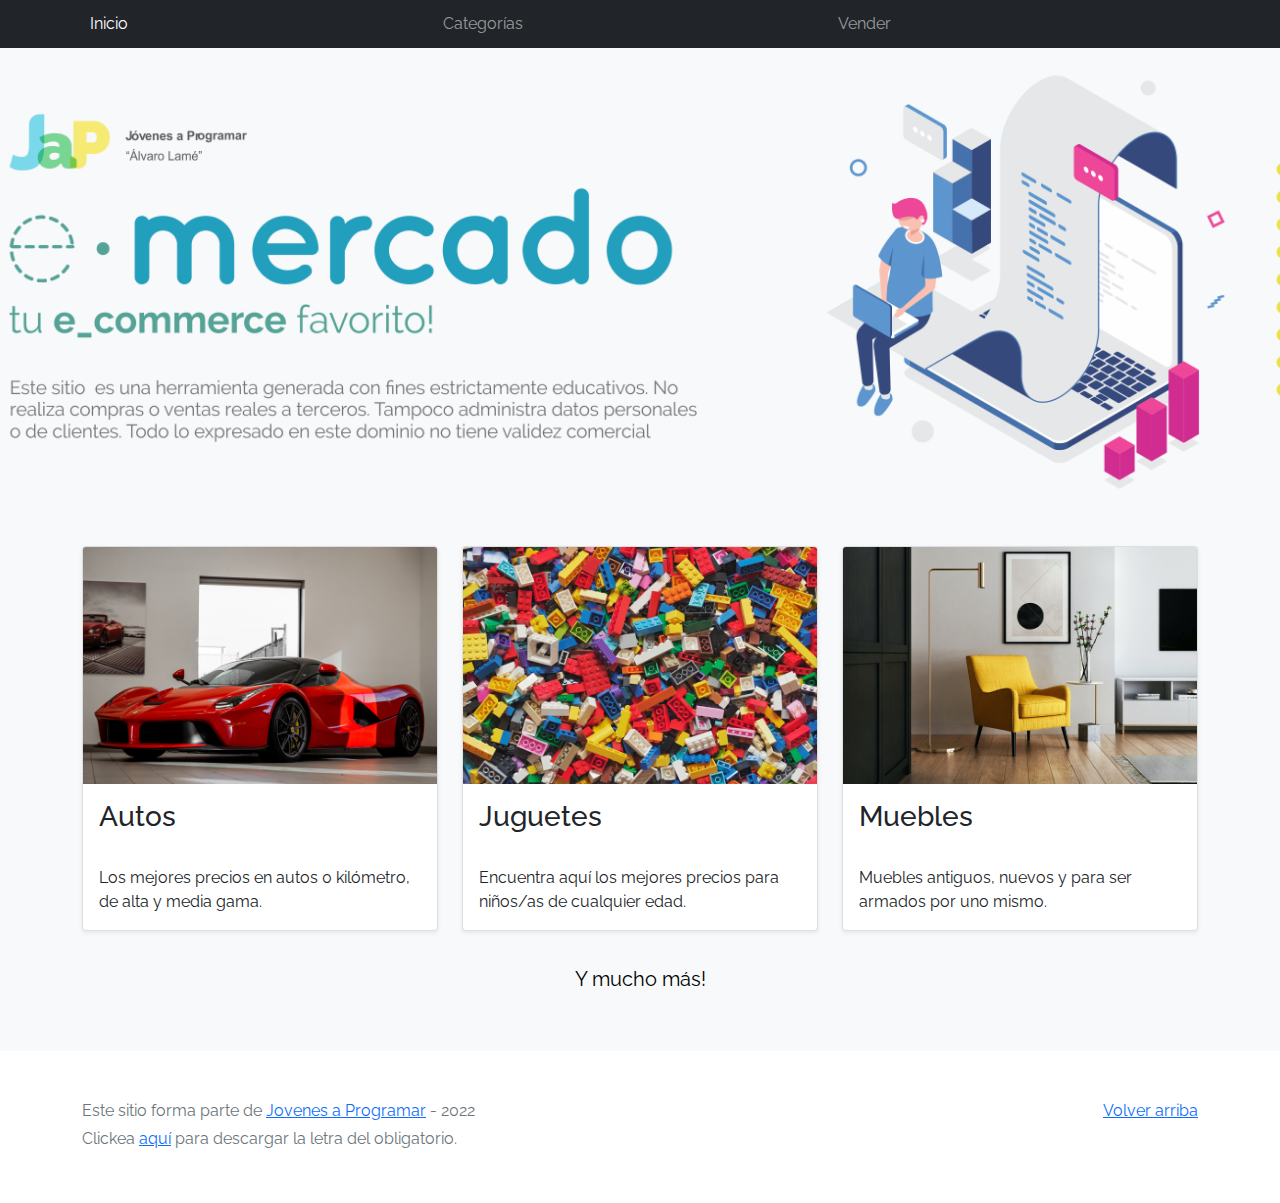
==== index.html @ c93f17b0 "Workspace" ====
<!DOCTYPE html>
<html lang="es">

<head>
  <meta http-equiv="Content-Type" content="text/html; charset=UTF-8">
  <meta name="viewport" content="width=device-width, initial-scale=1, shrink-to-fit=no">
  <title>eMercado - Todo lo que busques está aquí</title>

  <link href="https://fonts.googleapis.com/css?family=Raleway:300,300i,400,400i,700,700i,900,900i" rel="stylesheet">
  <link href="css/bootstrap.min.css" rel="stylesheet">
  <link href="css/styles.css" rel="stylesheet">
</head>

<body>
  <nav class="navbar navbar-expand-lg navbar-dark bg-dark p-1">
    <div class="container">
      <button class="navbar-toggler" type="button" data-bs-toggle="collapse" data-bs-target="#navbarNav"
        aria-controls="navbarNav" aria-expanded="false" aria-label="Toggle navigation">
        <span class="navbar-toggler-icon"></span>
      </button>
      <div class="collapse navbar-collapse" id="navbarNav">
        <ul class="navbar-nav w-100 justify-content-between">
          <li class="nav-item">
            <a class="nav-link active" href="index.html">Inicio</a>
          </li>
          <li class="nav-item">
            <a class="nav-link" href="categories.html">Categorías</a>
          </li>
          <li class="nav-item">
            <a class="nav-link" href="sell.html">Vender</a>
          </li>
          <li class="nav-item">
          </li>
        </ul>
      </div>
    </div>
  </nav>
  <main>
    <div class="jumbotron text-center"></div>
    <div class="album py-5 bg-light">
      <div class="container">
        <div class="row">
          <div class="col-md-4">
            <div class="card mb-4 shadow-sm custom-card cursor-active" id="autos">
              <img class="bd-placeholder-img card-img-top" src="img/cars_index.jpg"
                alt="Imgagen representativa de la categoría 'Autos'">
              <h3 class="m-3">Autos</h3>
              <div class="card-body">
                <p class="card-text">Los mejores precios en autos 0 kilómetro, de alta y media gama.</p>
              </div>
            </div>
          </div>
          <div class="col-md-4">
            <div class="card mb-4 shadow-sm custom-card cursor-active" id="juguetes">
              <img class="bd-placeholder-img card-img-top" src="img/toys_index.jpg"
                alt="Imgagen representativa de la categoría 'Juguetes'">
              <h3 class="m-3">Juguetes</h3>
              <div class="card-body">
                <p class="card-text">Encuentra aquí los mejores precios para niños/as de cualquier edad.</p>
              </div>
            </div>
          </div>
          <div class="col-md-4">
            <div class="card mb-4 shadow-sm custom-card cursor-active" id="muebles">
              <img class="bd-placeholder-img card-img-top" src="img/furniture_index.jpg"
                alt="Imgagen representativa de la categoría 'Muebles'">
              <h3 class="m-3">Muebles</h3>
              <div class="card-body">
                <p class="card-text">Muebles antiguos, nuevos y para ser armados por uno mismo.</p>
              </div>
            </div>
          </div>
        </div>
        <div class="row">
          <a class="btn btn-light btn-lg btn-block" href="categories.html">Y mucho más!</a>
        </div>
      </div>
    </div>
  </main>
  <footer class="text-muted">
    <div class="container">
      <p class="float-end">
        <a href="#">Volver arriba</a>
      </p>
      <p>Este sitio forma parte de <a href="https://jovenesaprogramar.edu.uy/" target="_blank">Jovenes a Programar</a> -
        2022</p>
      <p>Clickea <a target="_blank" href="Letra.pdf">aquí</a> para descargar la letra del obligatorio.</p>
    </div>
  </footer>
  <script src="js/bootstrap.bundle.min.js"></script>
  <script src="js/index.js"></script>
  <script src="js/init.js"></script>
</body>

</html>
---- css/styles.css ----
.jumbotron,
.card-body,
.container,
.site-header {
  font-family: 'Raleway', serif !important;
}

.jumbotron .display-4 {
  font-weight: bold;
}

nav a {
  text-decoration: none;
}

.bd-placeholder-img {
  font-size: 1.125rem;
  text-anchor: middle;
  -webkit-user-select: none;
  -moz-user-select: none;
  -ms-user-select: none;
  user-select: none;
}

@media (min-width: 768px) {
  .bd-placeholder-img-lg {
    font-size: 3.5rem;
  }
}

.jumbotron {
  height: 50vh;
  padding: 5em inherit;
  margin-bottom: 0;
  background-color: #53C0FB;
  background: url('../img/cover_back.png');
  background-size: cover;
  background-position: center;
  background-repeat: no-repeat;
  color: black;
  font-weight: bold;
}

@media (min-width: 768px) {
  .jumbotron {
    padding-top: 6rem;
    padding-bottom: 6rem;
  }
}

.jumbotron p:last-child {
  margin-bottom: 0;
}

.jumbotron-heading {
  font-weight: 300;
}

.jumbotron .container {
  max-width: 40rem;
  background-color: rgba(255, 255, 255, 0.5);
  border-radius: 10px;
  text-shadow: 1px 1px 2px grey;
}

.jumbotron .lead {
  font-size: 38px;
}

footer {
  padding-top: 3rem;
  padding-bottom: 3rem;
}

footer p {
  margin-bottom: .25rem;
}

.site-header a {
  color: white;
  transition: ease-in-out color .15s;
}

.site-header .dropdown-menu a {
  color: black;
}

.dropzone {
  border: 2px dashed #0087F7;
  border-radius: 5px;
  background: white;
}

.img-fit {
  max-height: 100%;
}

.alert {
  position: fixed;
  top: 80px;
  width: 50%;
  left: 50%;
  transform: translate(-50%, 0);
}

.lds-ring {
  display: inline-block;
  position: relative;
  width: 64px;
  height: 64px;
  top: 50%;
  left: 50%;
}

.cursor-active {
  cursor: pointer;
}

.left {
  float: left;
  padding: 4px;
  background-color: rgba(255, 255, 255, 0.5);
}

.lds-ring div {
  box-sizing: border-box;
  display: block;
  position: absolute;
  width: 51px;
  height: 51px;
  margin: 6px;
  border: 6px solid #fff;
  border-radius: 50%;
  animation: lds-ring 1.2s cubic-bezier(0.5, 0, 0.5, 1) infinite;
  border-color: #fff transparent transparent transparent;
}

.lds-ring div:nth-child(1) {
  animation-delay: -0.45s;
}

.lds-ring div:nth-child(2) {
  animation-delay: -0.3s;
}

.lds-ring div:nth-child(3) {
  animation-delay: -0.15s;
}

@keyframes lds-ring {
  0% {
    transform: rotate(0deg);
  }

  100% {
    transform: rotate(360deg);
  }
}

.signin {
  width: 100%;
  max-width: 330px;
  padding: 15px;
  margin: auto;
}

#spinner-wrapper {
  position: fixed;
  background-color: rgba(0, 0, 0, 0.5);
  width: 100%;
  height: 100%;
  top: 0;
  left: 0;
  z-index: 1021;
  display: none;
}

main {
  min-height: calc(100vh - 210px);
}

a.custom-card,
a.custom-card:hover {
  color: inherit;
  text-decoration: inherit;
}

.checked {
  color: orange;
}
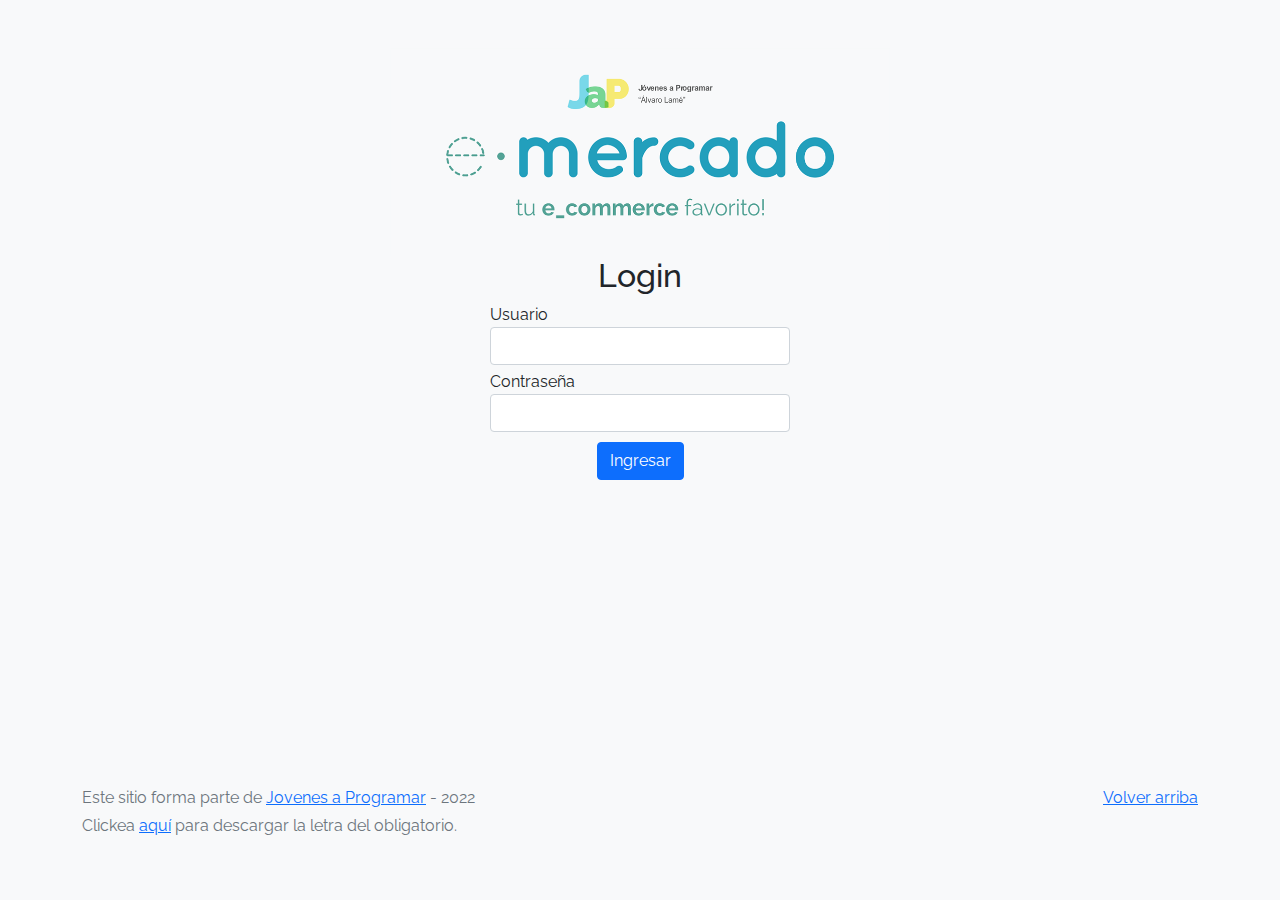
==== commit 373e9bbe: "Todo lo de la Entrega 1" ====
--- a/index.html
+++ b/index.html
@@ -5,75 +5,49 @@
   <meta http-equiv="Content-Type" content="text/html; charset=UTF-8">
   <meta name="viewport" content="width=device-width, initial-scale=1, shrink-to-fit=no">
   <title>eMercado - Todo lo que busques está aquí</title>
-
+  
   <link href="https://fonts.googleapis.com/css?family=Raleway:300,300i,400,400i,700,700i,900,900i" rel="stylesheet">
   <link href="css/bootstrap.min.css" rel="stylesheet">
   <link href="css/styles.css" rel="stylesheet">
+  <style>
+    body {
+      background-color: rgb(248, 249, 250);
+    }
+
+    .logo{
+      max-width: min(500px,70vw);
+    }
+
+    #login input{
+      margin: auto;
+      margin-bottom: 5px;
+      max-width: min(300px,70vw);
+    }
+    
+    #login label{
+      margin: auto;
+      text-align: left;
+      display: block;
+      max-width: min(300px,70vw);
+    }
+
+    #login button {
+      margin: 5px;
+    }
+  </style>
 </head>
 
 <body>
-  <nav class="navbar navbar-expand-lg navbar-dark bg-dark p-1">
-    <div class="container">
-      <button class="navbar-toggler" type="button" data-bs-toggle="collapse" data-bs-target="#navbarNav"
-        aria-controls="navbarNav" aria-expanded="false" aria-label="Toggle navigation">
-        <span class="navbar-toggler-icon"></span>
-      </button>
-      <div class="collapse navbar-collapse" id="navbarNav">
-        <ul class="navbar-nav w-100 justify-content-between">
-          <li class="nav-item">
-            <a class="nav-link active" href="index.html">Inicio</a>
-          </li>
-          <li class="nav-item">
-            <a class="nav-link" href="categories.html">Categorías</a>
-          </li>
-          <li class="nav-item">
-            <a class="nav-link" href="sell.html">Vender</a>
-          </li>
-          <li class="nav-item">
-          </li>
-        </ul>
-      </div>
-    </div>
-  </nav>
-  <main>
-    <div class="jumbotron text-center"></div>
-    <div class="album py-5 bg-light">
-      <div class="container">
-        <div class="row">
-          <div class="col-md-4">
-            <div class="card mb-4 shadow-sm custom-card cursor-active" id="autos">
-              <img class="bd-placeholder-img card-img-top" src="img/cars_index.jpg"
-                alt="Imgagen representativa de la categoría 'Autos'">
-              <h3 class="m-3">Autos</h3>
-              <div class="card-body">
-                <p class="card-text">Los mejores precios en autos 0 kilómetro, de alta y media gama.</p>
-              </div>
-            </div>
-          </div>
-          <div class="col-md-4">
-            <div class="card mb-4 shadow-sm custom-card cursor-active" id="juguetes">
-              <img class="bd-placeholder-img card-img-top" src="img/toys_index.jpg"
-                alt="Imgagen representativa de la categoría 'Juguetes'">
-              <h3 class="m-3">Juguetes</h3>
-              <div class="card-body">
-                <p class="card-text">Encuentra aquí los mejores precios para niños/as de cualquier edad.</p>
-              </div>
-            </div>
-          </div>
-          <div class="col-md-4">
-            <div class="card mb-4 shadow-sm custom-card cursor-active" id="muebles">
-              <img class="bd-placeholder-img card-img-top" src="img/furniture_index.jpg"
-                alt="Imgagen representativa de la categoría 'Muebles'">
-              <h3 class="m-3">Muebles</h3>
-              <div class="card-body">
-                <p class="card-text">Muebles antiguos, nuevos y para ser armados por uno mismo.</p>
-              </div>
-            </div>
-          </div>
-        </div>
-        <div class="row">
-          <a class="btn btn-light btn-lg btn-block" href="categories.html">Y mucho más!</a>
-        </div>
+  <main class="mt-5">
+    <div class="container text-center">
+      <img class="logo" src="./img/login.png">
+      <div class="flex-column" id="login">
+        <h2>Login</h2>
+        <label for="user">Usuario</label>
+        <input id="user" type="text" class="form-control">
+        <label for="pass">Contraseña</label>
+        <input id="pass" type="password" class="form-control">
+        <button class="btn btn-primary" onclick="submit()">Ingresar</button>
       </div>
     </div>
   </main>
@@ -87,9 +61,7 @@
       <p>Clickea <a target="_blank" href="Letra.pdf">aquí</a> para descargar la letra del obligatorio.</p>
     </div>
   </footer>
-  <script src="js/bootstrap.bundle.min.js"></script>
-  <script src="js/index.js"></script>
-  <script src="js/init.js"></script>
+  <script src="js/login.js"></script>
 </body>
 
 </html>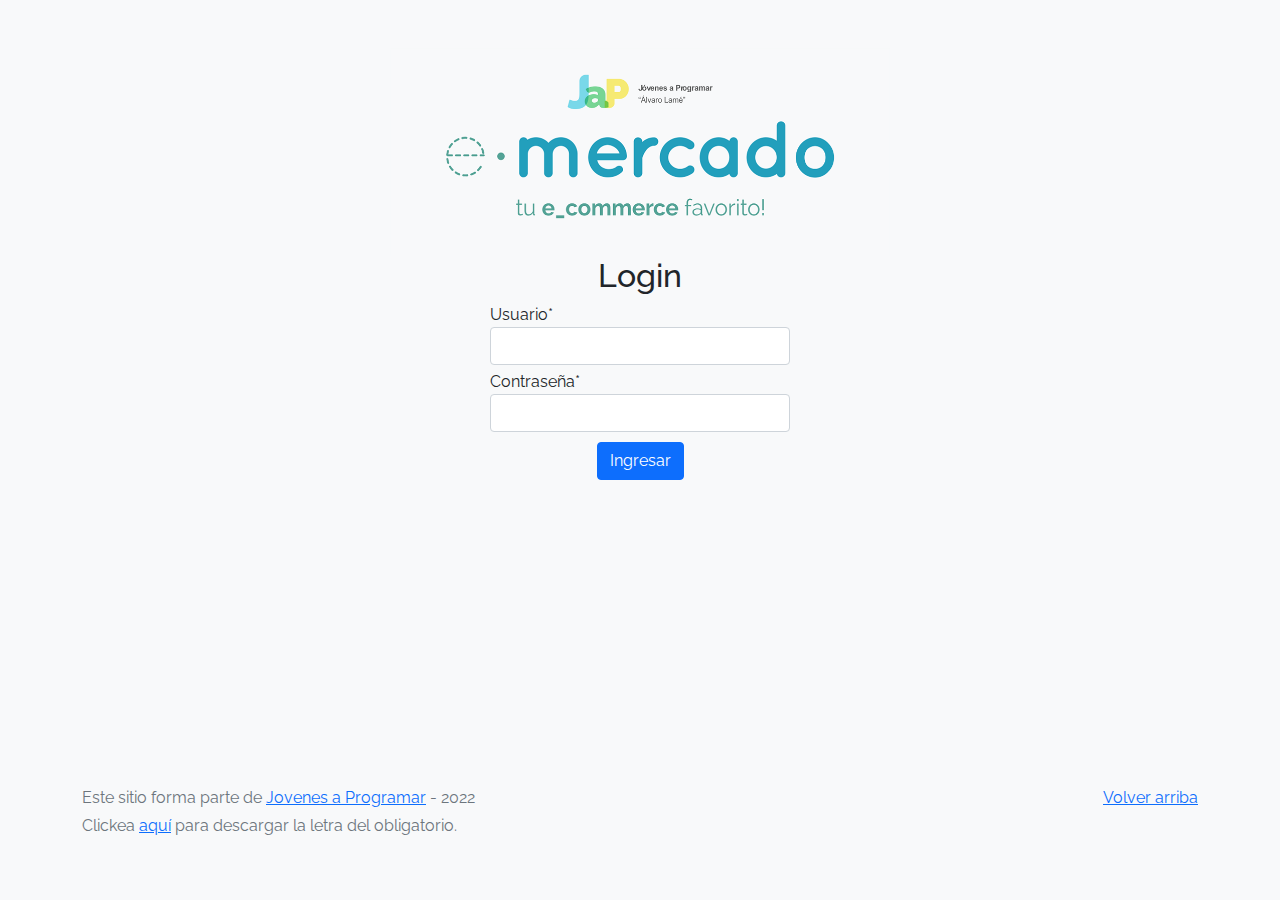
==== commit 33b2a0b6: "Detalles Entrega 1" ====
--- a/index.html
+++ b/index.html
@@ -23,6 +23,10 @@
       margin-bottom: 5px;
       max-width: min(300px,70vw);
     }
+
+    #login input::placeholder{
+      color: red;
+    }
     
     #login label{
       margin: auto;
@@ -43,9 +47,9 @@
       <img class="logo" src="./img/login.png">
       <div class="flex-column" id="login">
         <h2>Login</h2>
-        <label for="user">Usuario</label>
+        <label for="user">Usuario*</label>
         <input id="user" type="text" class="form-control">
-        <label for="pass">Contraseña</label>
+        <label for="pass">Contraseña*</label>
         <input id="pass" type="password" class="form-control">
         <button class="btn btn-primary" onclick="submit()">Ingresar</button>
       </div>
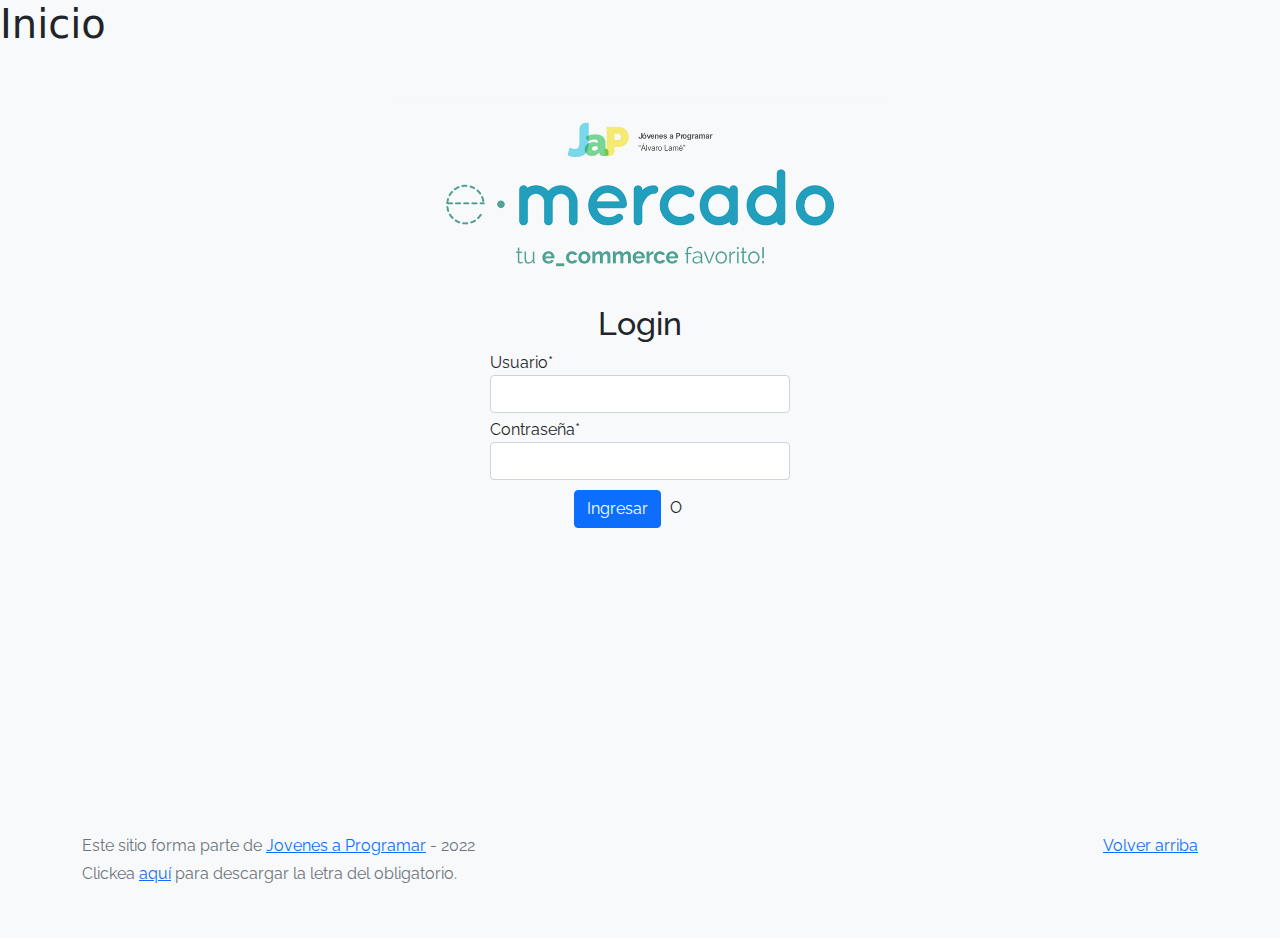
==== commit 00764833: "Prueba commit" ====
--- a/index.html
+++ b/index.html
@@ -4,6 +4,7 @@
 <head>
   <meta http-equiv="Content-Type" content="text/html; charset=UTF-8">
   <meta name="viewport" content="width=device-width, initial-scale=1, shrink-to-fit=no">
+  <meta name="google-signin-client_id" content="743824685183-8eh08l3ears7fklluls8565kg5qmpvu6.apps.googleusercontent.com">
   <title>eMercado - Todo lo que busques está aquí</title>
   
   <link href="https://fonts.googleapis.com/css?family=Raleway:300,300i,400,400i,700,700i,900,900i" rel="stylesheet">
@@ -42,6 +43,7 @@
 </head>
 
 <body>
+  <h1>Inicio</h1>
   <main class="mt-5">
     <div class="container text-center">
       <img class="logo" src="./img/login.png">
@@ -52,6 +54,8 @@
         <label for="pass">Contraseña*</label>
         <input id="pass" type="password" class="form-control">
         <button class="btn btn-primary" onclick="submit()">Ingresar</button>
+        <span>O</span>
+        <div class="g-signin2 btn" data-onsuccess="onSignIn"></div>
       </div>
     </div>
   </main>
@@ -65,6 +69,7 @@
       <p>Clickea <a target="_blank" href="Letra.pdf">aquí</a> para descargar la letra del obligatorio.</p>
     </div>
   </footer>
+  <script src="https://apis.google.com/js/platform.js" async defer></script>
   <script src="js/login.js"></script>
 </body>
 
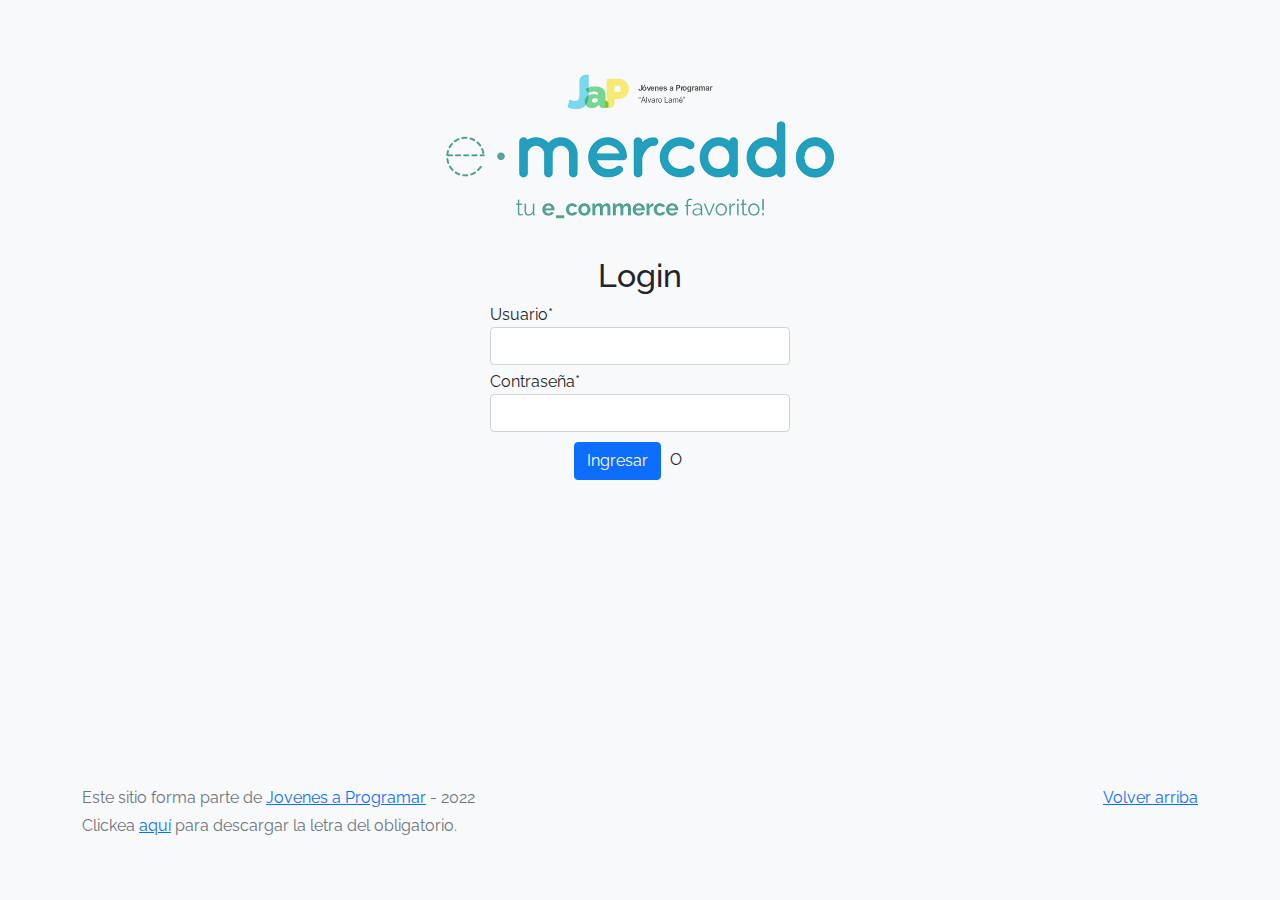
==== commit 6193a2e4: "Google bugs" ====
--- a/index.html
+++ b/index.html
@@ -4,7 +4,7 @@
 <head>
   <meta http-equiv="Content-Type" content="text/html; charset=UTF-8">
   <meta name="viewport" content="width=device-width, initial-scale=1, shrink-to-fit=no">
-  <meta name="google-signin-client_id" content="743824685183-8eh08l3ears7fklluls8565kg5qmpvu6.apps.googleusercontent.com">
+  <meta name="google-signin-client_id" content="743824685183-48gqpvrhqbg4eqn4ietlc1409sj930ef.apps.googleusercontent.com">
   <title>eMercado - Todo lo que busques está aquí</title>
   
   <link href="https://fonts.googleapis.com/css?family=Raleway:300,300i,400,400i,700,700i,900,900i" rel="stylesheet">
@@ -43,7 +43,6 @@
 </head>
 
 <body>
-  <h1>Inicio</h1>
   <main class="mt-5">
     <div class="container text-center">
       <img class="logo" src="./img/login.png">
